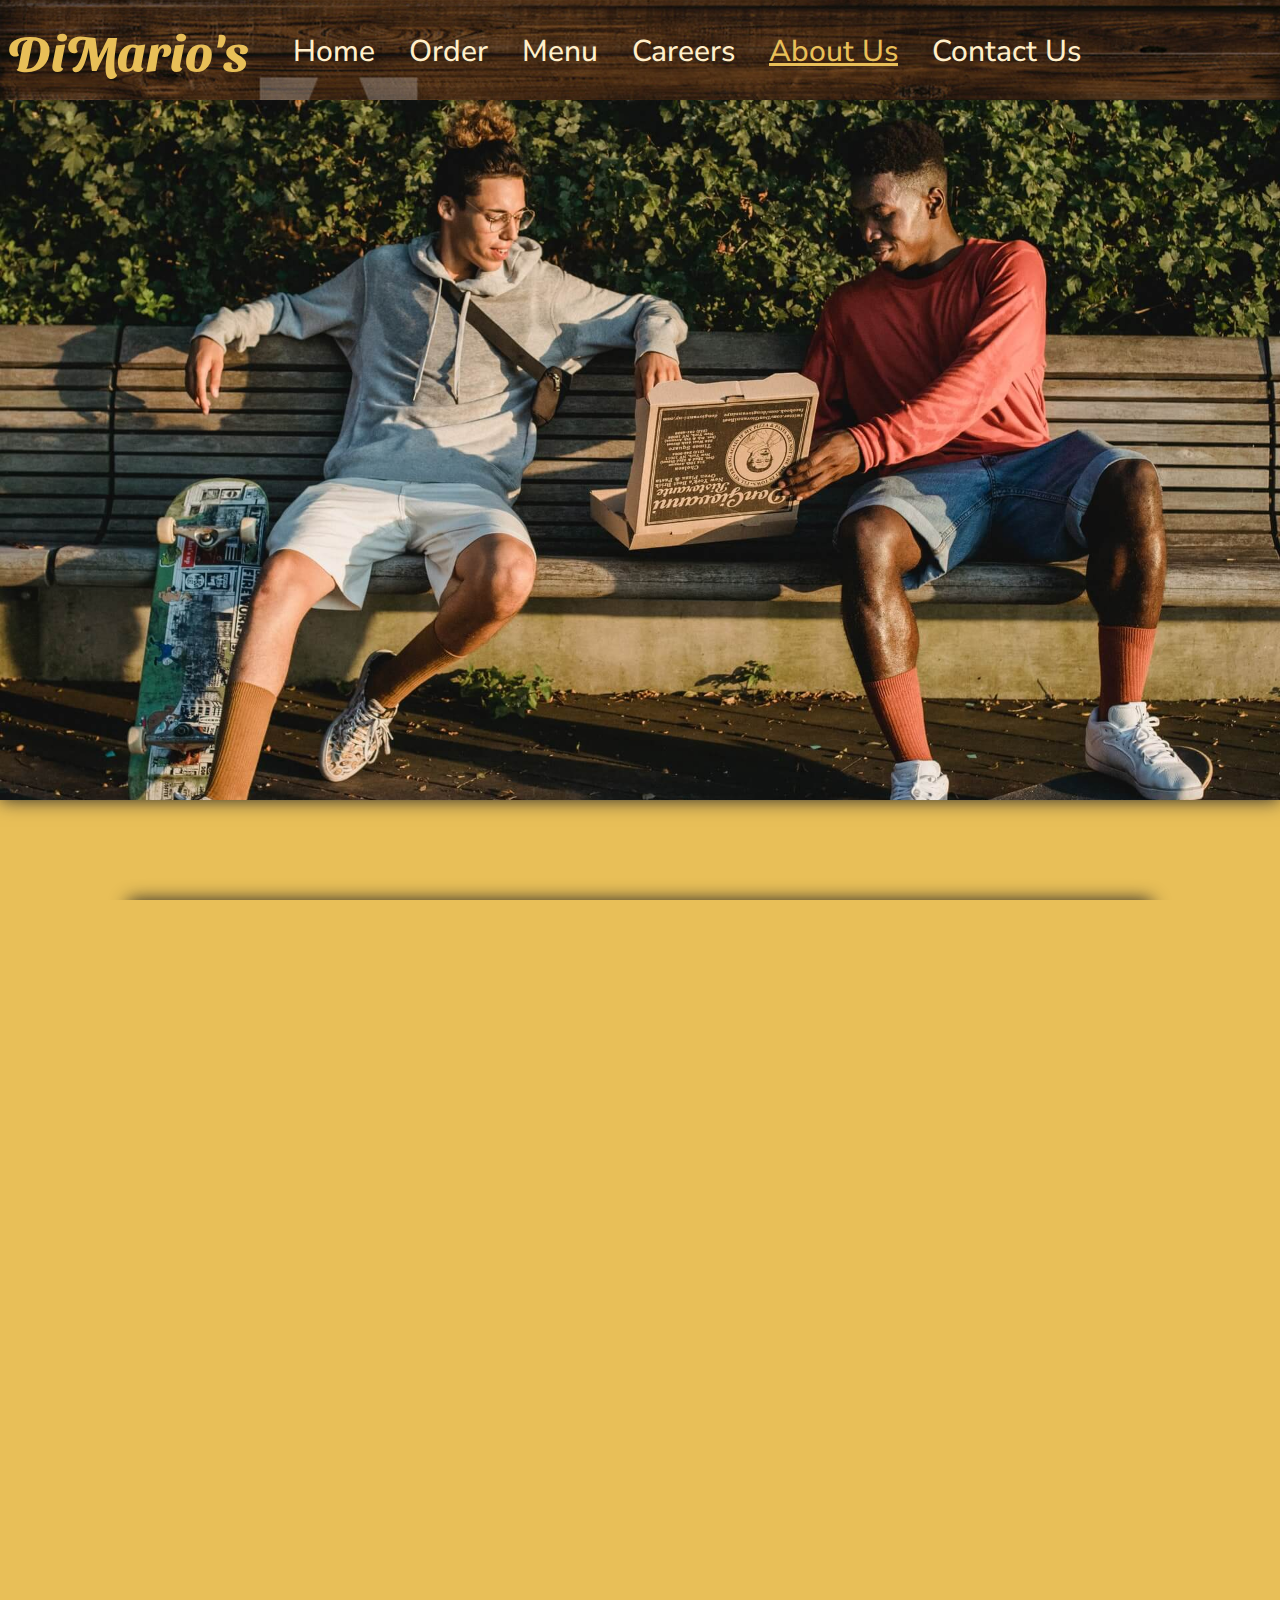
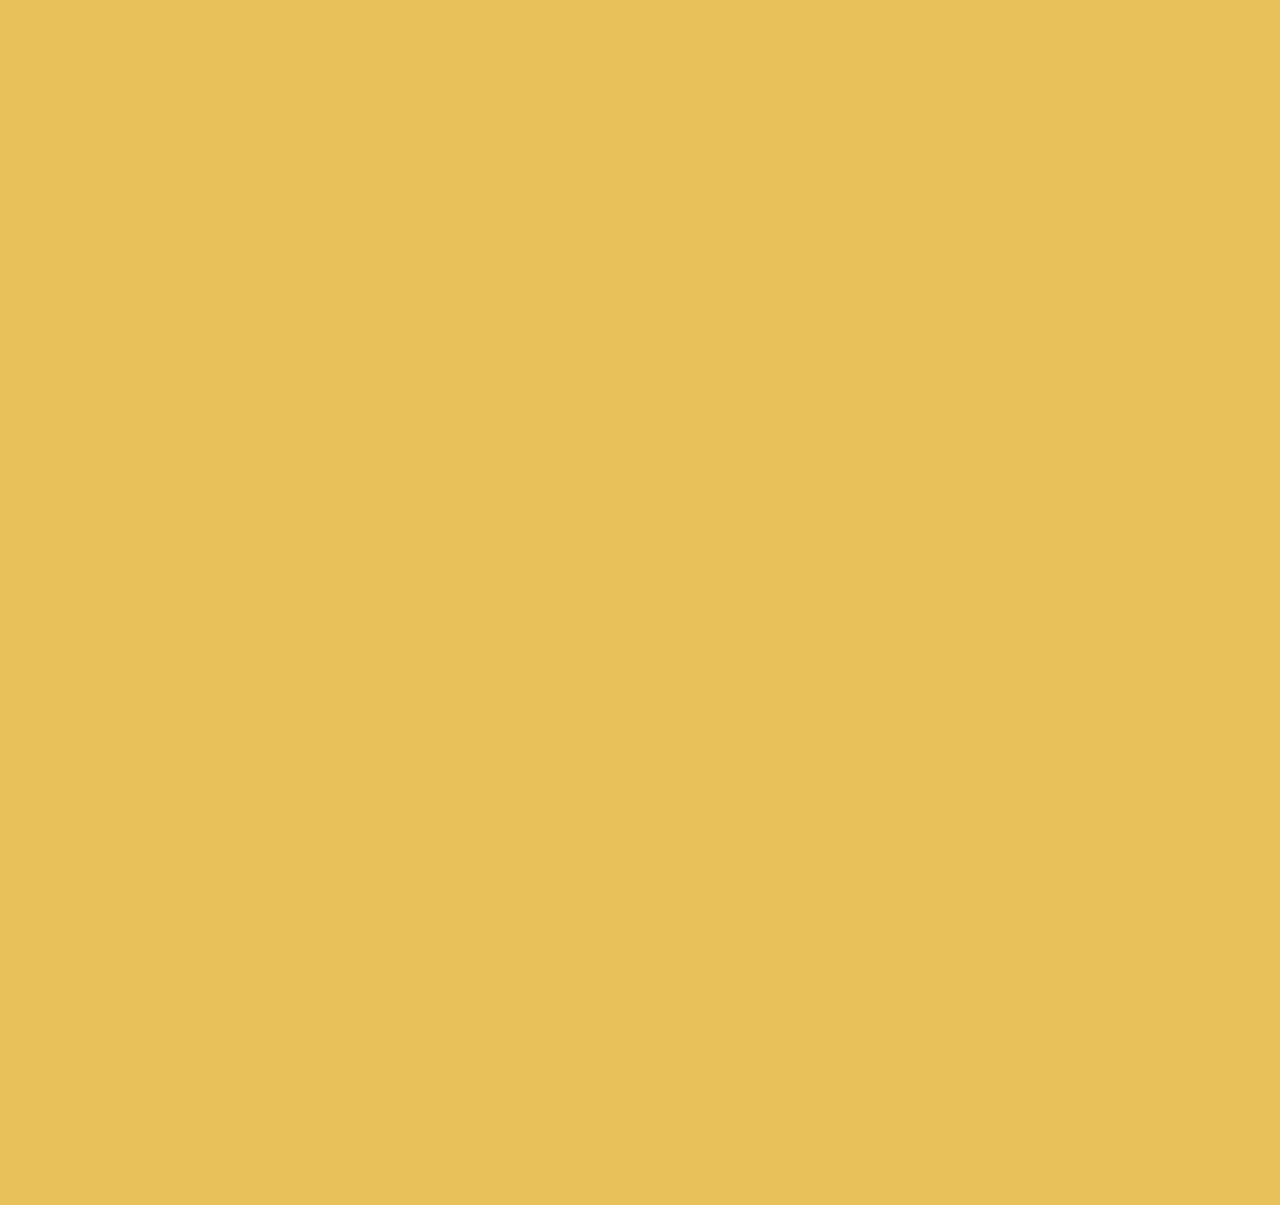
==== aboutus.html @ 4d378fe9 "Add files via upload" ====
<!DOCTYPE html>
<html> 
    <head>
        <title>DiMario's</title>
        <link rel="stylesheet" href="style.css">
        <link rel="preconnect" href="https://fonts.gstatic.com">
        <link rel="stylesheet" href="https://fonts.googleapis.com/css2?family=Sansita+Swashed&display=swap">
        <link rel="stylesheet" href="https://fonts.googleapis.com/css2?family=Nunito+Sans:wght@600&display=swap">
        <meta name="viewport" content="width=device-width, initial-scale=1.0">
    </head>

    <body>   
        <header>
            <nav class="navbar">
            <div class="logo" onclick="document.location='index.html'">
                <h1>DiMario's </h1></div>
            
                <ul class="navlinks" id="navlinks">
                    </li>
                    <li><a href="index.html">Home</a></li>
                    <li><a href="https://deliveroo.ie/" target="_blank" >Order</a></li>
                    <li><a href="menu.html">Menu</a></li>
                    <li><a href="careers.html">Careers</a></li>
                    <li><a class="current" href="aboutus.html">About Us</a></li>
                    <li><a href="#footer">Contact Us</a></li>
                  </ul>
            </nav>
        </header> 

            <div class="hero_about"></div>
           
            <div class="history">
                <img class="image_history" src="image_history.jpg" alt="History Image">
                <div class="history_text">
                    <div class="history_headline">
                        <h2>Our History</h2>
                    </div>
                    <div class="history_description">
                    <p>Founded in Bray in 2020, DiMario's offers a wide range of classic and very innovative gourmet pizzas to create a distinctive and contemporary eating style for you to enjoy at home. Founder Mario has spend his early days in Napoli, learning traditional levain sourdough bread making, Romano & Neapolitan cooking techniques, sourcing the best quality ingredients and honing his taste buds to bring you the pizzas that dreams are made of.
                    <br>
                    <br>
                    We are proud to house one of the first Neapolitan wood-burning pizza ovens hand built in Dublin by real Neapolitan Artisans –  built to fit onsite using ancient Neapolitan techniques. It was not just the stones and clay from Naples they imported back but incredibly the oven maker himself!</p> </div>
                </div>
            </div>

            <div class="food">
                <div class="food_text">
                    <div class="food_headline">
                    <h2>Our Ingredients</h2>
                    </div>
                    <div class="food_description">
                    <p>Welcome to my kitchen! We are committed to providing a great food experience in your own home, using the finest ingredients from local and artisan Italian suppliers. <br> <br> We slice our meats fresh, not frozen, to ensure the quality remains at the highest level. <br> <br> We are an Irish Company with an Italian connection. When it comes to quality and flavour, we know that local tastes best. Where possible, we rely on food suppliers from the island of Ireland. We realise the importance of provenance and loyalty and ensure that quality is always our top priority. Each of our suppliers are BRC certified and undergo frequent audits throughout the year.</p>
                    </div>
                </div>
                <img class="image_food" src="image_food.jpg" alt="Food Image">
            </div>
        
            <div class="philosophy">
                <img class="image_philosophy" src="image_philosophy.jpg" alt="Philosophy Image">
                 <div class="philosophy_text">
                    <div class="philosophy_headline">
                    <h2>Our Philosphy</h2>
                 </div>
                 <div class="philosophy_description">
                    <p>Every slice of cheese. <br>Every spoonful of our homemade sauce. <br> Every bread we lovingly knead and shape. <br>We pour our heart and soul into every inch of pizza we serve. This is our mission. <br> <br>Stress free, family friendly, community orientated, customer focussed and bursting with a large range of healthy, organic wholefoods. We are unusual with respect to putting our customers and the planet’s health first and foremost when choosing our high quality, natural, organic products. <br> <br> As a business, we are striving to be carbon neutral and we're actively looking for ways to reduce and eliminate the plastic packaging in our boxes</p>

             </div>
         </div>
        </div>

        <a name="footer"></a>
        <div class="footer" id class="footer">
            <div class="address">
                <h2>Find Us</h2>
                <p><a href="https://goo.gl/maps/X4QhqqdxB6TDcAVm9" target="_blank">57 Sugarloaf Crescent<br>Bray, Co.Wicklow<br>A98 F9P2 </a></p>
            </div>
            <div class="contact">
                <h2>Contact Us</h2>
                <p>Phone: <a href="tel:0860-555555" >0860-555555</a><br>Email: <a href="mailto:jobs@dimariosbray.com">jobs@dimariosbray.com</a><br>Social Media <a href="https://www.facebook.com/" target="_blank" > <img class="facebook_footer" src="facebook_footer.svg" alt="Social Media Facebook"> </a>   <a href="https://www.instagram.com/" target="_blank" > <img class="instagram_footer" src="instagram_footer.svg" alt="Social Media Facebook"> </a></p>
            </div>
            <div class="hours">
                <h2>Opening Hours</h2>
                <p>Tuesday & Wednesday from 11am to 8pm<br>Thursday, Friday, & Saturday from 11am to 10pm<br>Sunday from 11am to 7pm</p>
            </div>
        </div>

</body>
</html>
---- style.css ----
html,body {
    background-color: #E8BF58;
    width: 100%;
    height: 100%;
    margin: 0px;
    padding: 0px;
    overflow-x: hidden; 
    font-family: 'Nunito Sans', sans-serif;
    color: #FFEFCA;
}

/*Navigation*/

.navbar {
    width: 100%;
    height: 100px;
    background-image: url("nav_background.jpg");
    background-size: cover;
    background-position: 10% 15%;
    display: flex;
    position: relative;

}

.logo {

    width: 20%;
    height: 100px;
    text-align: center;
    top: 20px;
    position: absolute;
    cursor: pointer;
    
}

h1 {
    max-width: 35%;
    max-height: 50%;
    font-size: 50px;
    color: #E8BF58;
    margin: auto;
    padding: 5px;
    border-radius: 5px;
    display:inline;
    font-family: 'Sansita Swashed', cursive;
}

h1:hover {
    color: #758973;
}



.navlinks {
    width: 80%;
    height: 100px;
    padding-top: 15px;
    text-align: center;
    position: absolute;
    left: 120px;

}

.navlinks a {
    text-decoration: none;
    font-weight: 500;
    font-size: 30px;
    color: #FFEFCA;
    text-align: center;
}

a.current {
    color: #E8BF58;
    padding-bottom: 2px;
    text-decoration: underline;
}

ul li {
    display: inline;
    padding-left: 30px;
    margin-top: auto;
   }



 .navlinks a:hover {
    color: #758973;
 }


  /*Hero Main*/

 .hero {
    width: 100%;
    height: 700px;
    background-image: url("hero_home.jpg");
    background-repeat: no-repeat;
    background-size: cover;
    background-position: 10% 30%;
    margin: auto;
    box-shadow:  0 0 18px #262626;
    position: relative;

 }

 .orderbutton  {
    margin: 0;
    position: absolute;
    top: 85%;
    left: 50%;
    -ms-transform: translate(-50%, -80%);
    transform: translate(-50%, -80%);
    width: 30%;
    height: 60px;
    background-color: #E8BF58;
    color: #262626;
    font-size: 30px;
    cursor: pointer;
    outline: 3px solid #262626;
    outline-offset: -6px;
    border-radius: 5px;
    font-family: 'Nunito Sans', sans-serif;
    padding: 5px;
    font-weight: 700;

 }

 button:hover {
  background-color: #758973;
  color: #262626;
  outline: 3px solid #262626;
  outline-offset: -6px;
  border: none;
  padding: 5px;

 }



/*H2 Headlines*/

 .description {
    width: 100%;
    height: 150px;
    margin: auto;
    text-align: center;
 }

h2 {
    height: auto;
    width: 70%;
    font-size: 30px;
    text-align: center;
    margin-top: 50px;
    margin-left: auto;
    margin-right: auto;
    margin-bottom: 0;
    color: #262626;
    font-family: 'Sansita Swashed', cursive;

}

/*Selection Main*/

.selection {
    width: 85%;
    height: 600px;
    margin: auto;
    background-color: #262626;
    border-radius: 5px;
    box-shadow:  0 0 18px #262626;
}

.about, .menu, .careers {
     width: 33.33%;
     height: 600px;
     float:left;
     background-color: #262626;
     border-radius: 5px;
     position: relative;
 }

 .about_img  {
    width: 90%;
    height: 300px;
    margin-top: 15px;
    margin-left: auto;
    margin-right: auto;
    background-image: url("AboutUs.jpg");
    background-repeat: no-repeat;
    background-size: cover;
    background-position: 10% 30%;
    border-radius: 5px;
   
 }

 .menu_img {
    width: 90%;
    height: 300px;
    margin-top: 15px;
    margin-left: auto;
    margin-right: auto;
    background-image: url("menu.jpg");
    background-repeat: no-repeat;
    background-size: cover;
    background-position: 10% 30%;
    border-radius: 5px;
 }

 .careers_img {
    width: 90%;
    height: 300px;
    margin-top: 15px;
    margin-left: auto;
    margin-right: auto;
    background-image: url("careers.jpg");
    background-repeat: no-repeat;
    background-size: cover;
    background-position: 10% 30%;
    border-radius: 5px;
 }


 .about_text p, .menu_text p, .careers_text p {
     width: 80%;
     text-align: center;
     margin:auto;
     padding-top: 20px;
     font-size: 18px;
     color: #FFEFCA;
 }

 .aboutbutton, .menubutton, .careersbutton {
    margin: auto;
    position: absolute;
    top: 95%;
    left: 50%;
    -ms-transform: translate(-50%, -95%);
    transform: translate(-50%, -95%);
    width: 90%;
    height: 50px;
    background-color: #E8BF58;
    color: #262626;
    font-size: 30px;
    cursor: pointer;
    outline: 3px solid #262626;
    outline-offset: -6px;
    border-radius: 5px;
    font-family: 'Nunito Sans', sans-serif;
 }


.social {
    width: 100%;
    height: 150px;
   text-align: center;
   padding-bottom: 30px;
 }


 .social a {
     color: #758973;
 }

 .social a:hover {
    color: #262626;
    cursor: pointer;
}

.facebook, .instagram {
     width: 60px;
     height: 60px;
     margin: auto;
 }

 .facebook:hover {
    background-color: #758973;
    cursor: pointer;
}
.instagram:hover {
    background-color: #758973;
    border-radius: 15px;
    cursor: pointer;
}

.images  {
    width: 100%;
    overflow: auto;
    margin: auto;
    text-align:center;
    background-color: #262626;
    padding-bottom: 30px;
    margin-bottom: 50px;
    padding-top: 30px;
    box-shadow:  0 0 18px #262626;
    border-radius: 10px;
 }


 .images img {
    max-width: 75%;
    max-height: 75%;
    display:inline-block;
    margin: 40px;
    border-left: 6px solid;
    border-right: 6px solid;
    border-color: #E8BF58;
    border-radius: 10px;
 }

 .images img:hover {
    border-color: #758973;
    opacity: 0.7;
    cursor: pointer;
    transition-delay:0.2s;
 }


  /*About Us*/

  .hero_about {
    width: 100%;
    height: 700px;
    background-image: url("hero_about.jpg");
    background-repeat: no-repeat;
    background-size: cover;
    background-position: 25% 0;
    margin-bottom: 100px;
    box-shadow:  0 0 18px #262626;
 }

 /*History*/

  .history, .philosophy, .food {
    width: 80%;
    height: 500px;
    margin: auto;
    display: flex; 
    margin-bottom: 50px;
    background-color: #262626;
    box-shadow:  0 0 18px #262626;
    border-radius: 5px;
  }



  .history_text, .philosophy_text {
    float: left;
    width: 60%;
    height: 500px;
    padding: 30px;
}

  .history_headline, .food_headline, .philosophy_headline {
      margin-bottom: 10px;
      text-align: center;
      height: 50px;

  }
  .history_headline h2, .food_headline h2, .philosophy_headline h2, .work_headline h2 {
     color: #758973;
     width: 100%;
     padding: 0;
     margin: auto;
     font-size: 40px;
  }
 

  .history_description p, .food_description p, .philosophy_description p, .work_description p {
     padding-top: 20px;
     font-size: 20px;
     color: #FFEFCA;
     margin-right: auto;
     margin-left: auto;
 }

 .history img, .food img, .philosophy img {
    max-width: 500px;
    max-height: 500px;
    border-radius: 5px;
 }


 .food_text {
    width: 65%;
    float: left; 
    height: 500px;
    padding: 30px;
}

.food img {
    float: right;

 }


 /*Careers Page*/
 .hero_careers {
    width: 100%;
    height: 700px;
    background-image: url("hero_careers.jpg");
    background-repeat: no-repeat;
    background-size: cover;
    background-position: 25% 0;
    margin-bottom: 50px;
    box-shadow:  0 0 18px #262626;
   
 }

 .positions {
     display: flex;
     width: 80%;
     height: 350px; 
     background-color: #262626;
     margin: auto;
     border-radius: 5px;
     text-align:center;
     margin-bottom: 50px;
     display: flex;
     flex-direction: row;
     box-shadow:  0 0 18px #262626;
 }

.job_1, .job_2, .job_3 {
    width: 30%;
    height: 250px;
    margin: auto;
    margin-top: 10px;
}

.positions h2 {
    font-size: 40px;
    color: #758973;
    text-align: left;
    padding: 0;
    margin: 10px;
}

.position_text {
    margin-right:auto;
    margin-top: auto;
    margin-top: 0;
    padding-left: 30px;
    padding-right: 30px;
}

.positions p {
    text-align: left;
    font-size: 18px;
    color: #FFEFCA;   
}

.work_text {
    margin: auto;
    padding-left: 30px;
    padding-right: 30px;
    padding-top: 0;
}

.work {
    width: 100%;
    height: 650px;
    margin: auto;
    display: flex; 
    margin-bottom: 50px;
    background-color: #262626;
    box-shadow:  0 0 18px #262626;
    border-radius: 5px;
  }



.work p{
    text-align: center;
}
.work b {
    font-family: 'Sansita Swashed', cursive;
    font-size: 30px;
}


.work img {
    max-width: 100%;
    max-height: 100%;
    border-radius: 5px;
 }



 .apply {
    width: 80%;
    height: 500px;
    margin: auto;
    display: flex; 
    margin-bottom: 50px;
    background-color: #262626;
    box-shadow:  0 0 18px #262626;
    border-radius: 5px;
 }

 .apply h2, .work h2 {
    font-size: 40px;
    color: #758973;
    text-align: center;
    padding: 0;
    margin-right: auto;
    margin-left: auto; 
    margin-top: 5px;
    margin-bottom: 10px;
    font-size: 50px;
   
 }

.apply_text {
    width: 100%;
    margin-right:auto;
    margin-top: 10px;
    text-align: center;
}

.apply p {
    text-align: center;
    font-size: 20px;
    color: #FFEFCA;   
    margin-bottom: 0;
}

.apply li {
    text-align: center;
    font-size: 20px;
    color: #FFEFCA;   
    margin-bottom: 0;
}

.apply_button {
    width: 100%;
    margin: auto;
    text-align: center;
    margin-top: 50px;
    }

.apply_button p {
    text-align: center;
    font-size: 18px;
    color: #FFEFCA;   
    margin-right: auto;
    margin-left: auto;

}

img.email {
    width: 40px;
    height: 40px;
    margin: auto;
    vertical-align: middle;
}


.apply a {
    color: #758973;
    font-size: 30px;
}

    /*Menu*/
.allergy {
    width: 70%;
    height: 250px;
    margin: auto;
    background-color: #262626;
    border-radius: 5px;
    box-shadow:  0 0 18px #262626;
    margin-top: 20px;
    display: flex;
    margin-bottom: 50px;
    margin-top: 50px;
}

.allergy_text {
    width: 60%;
}

.allergy_headline {
    height: 50px;
    padding: 10px;
}

.allergy_headline h2 {
    font-size: 40px;
    color: #758973;
    text-align: center;
   margin: auto;
   margin-bottom: 20px;

}

.allergy_description p {
    width: 80%;
    text-align: center;
    margin:auto;
    padding-top: 20px;
    font-size: 18px;
    color: #FFEFCA;
    font-size: 18px;
}

img.vegeterian, img.vegan, img.nut, img.fish, img.gluten{
    width: 40px;
    height: 40px;
    vertical-align: middle;
    margin-right: 10px;
   
}

.allergy_icons_1 {
    width: 250px;
    margin: auto;
    margin-left: 50px;
}

.allergy_icons_2 {
    width: 250px;
    margin: auto;
    margin-left: 50px;
}

.allergy_1, .allergy_2, .allergy_3, .allergy_4, .allergy_5 {
    display: flex;
    flex-direction: row;

}

.allergy p{
    vertical-align: middle;
    font-size: 18px;
}

.starter, .main, .dessert  {
    width: 100%;
    height: 680px;
    margin: auto;
    margin-bottom: 50px;
    background-color: #262626;
    border-radius: 5px;
    box-shadow:  0 0 18px #262626;
    margin-top: 20px;
}

.dessert {
    height: 500px;
}

.main {
    height: 1250px;
}
.starter_text, .main_text1, .dessert_text {
    width: 90%;
    height: 500px;
    display: flex;
    flex-direction: row;
    margin: auto;
}

.dessert_text {
    width: 80%;
    text-align: center;
    height: 400px;
}

.dessert_1, .dessert_2 {
    display: flex;
    flex-direction: row;
}

.main_text2 {
    width: 90%;
    height: 450px;
    display: flex;
    flex-direction: row;
    margin: auto;
    margin-top: 100px;
}

.starter_headline, .main_headline, .dessert_headline {
    width: 100%;
    height: 50px;
    padding: 10px;
    text-align: center;
    margin-bottom: 30px;
}

.starter_headline h2, .main_headline h2, .dessert_headline h2 {
    font-size: 50px;
    color: #758973;
    text-align: center;
    padding: 0;
    margin: auto;
    margin-bottom: 30px;

}

.starter_1, .starter_2, .starter_3, .starter_4 {
    width: 20%;
    height: 400px;
    margin: auto;
    text-align: center;
    }

.main_1, .main_2, .main_3, .main_4, .main_5, .main_6, .main_7, .main_8 {
    width: 20%;
    height: 400px;
    margin: auto;
    text-align: center;
        }

.dessert_1, .dessert_2 {
    height: 400px;
    margin: auto;
    text-align: center;
}

img.imgstarter_1, img.imgstarter_2, img.imgstarter_3, img.imgstarter_4 {
    max-width: 80%;
    max-height: 80%;
   border-radius: 5px;
}

img.imgmain_1, img.imgmain_2, img.imgmain_3, img.imgmain_4, img.imgmain_5, img.imgmain_6, img.imgmain_7, img.imgmain_8 {
    max-width: 80%;
    max-height: 80%;
    border-radius: 5px;
 }

 img.imgdessert_1,  img.imgdessert_2  {
    max-width: 80%;
    max-height: 80%;
    border-radius: 5px;
 }

b {
    font-family: 'Sansita Swashed', cursive;
    font-size: 30px;
}

.starter p, .main p {
    font-size: 18px;
    height: 130px;
    margin-top: 0;
}

.dessert p {
    font-size: 18px;
    margin-top: 0;
    margin-left: 20px;
    margin-right: 20px;
    text-align: center;
    width: 500px;
    height: 300px;
}
.dessert_1 p {
    margin-left: 20px;
    margin-right: 50px;
}


 /*Footer*/

 .footer {
    width: 800%;
    height: 250px;
    padding-bottom: 5px;
    background-color: #14181b;
    margin-top: 20px;
    box-shadow:  0 0 18px #14181b;
}

.address, .hours, .contact {
    width: 350px;
    margin-left: 50px;
    margin-top: 30px;
    float: left;
    color: #FFEFCA;
    background-color: #14181b;
}

.hours h2, .address h2, .contact h2 {
    font-size: 30px;
    text-align: left;
    color: #758973;
    display: inline;
    width: 100%;
 }

 .hours p, .address p, .contact p {
    margin-top: 20px;
 } 

 .contact a, .address a {
    color: #758973;
}

img.instagram_footer, img.facebook_footer {
    width: 30px;
    height: 30px;
    vertical-align: middle;
    text-decoration: none;
}


@media screen and (max-width: 700px) {

   
    .logo {
        width: 100%;
        margin: auto;
        height: 75px;
        top: 10px;
    }
    
   .navbar {
       width: 100%;
       height: 150px;
       text-align: center;
    
    
   }

   .navlinks {
       width: 100%;
       padding: 0;
       margin: auto;
       display: flex;
       flex-direction: row;
       height: 120px;
       text-align: center;
        position: absolute;
        text-align: center;
        left: 0;
    }

    ul li {
        display: inline;
        margin-top: auto;
        margin-left: auto;
        margin-right: auto;
       }

   .navlinks a{
    font-weight: 500;
    font-size: 20px;
   }


    .description {
        width: 100%;
        height: 150px;
        margin: auto;
     }

    h2{
        width: 90%;
        font-size: 27px;
        padding-bottom: 0;
    }
    
    .selection {
      width: 95%;
      height: 1900px;
      padding: 0; 
        }

    .about, .menu, .careers {
      float: none;
      width: 95%;
      height: 600px;
      margin: auto;
      padding: 15px;
      margin-bottom: 10px;
    
    }

    .about_img {
        width: 100%;
        height: 350px;
        background-image: url("AboutUs.jpg");
        background-repeat: no-repeat;
        background-size: cover;
        background-position: 10% 30%;
        border-radius: 10px;
        margin: auto;
    }

    .hero, .hero_about, .hero_careers  {
        width: 100%;
        height: 500px;
    }
    .hero_careers {
        margin-bottom: 50px;
    }

    .orderbutton  {
        width: 60%;

    }

    .footer {
        width: 100%;
        height: 500px;

    }

     .address, .hours, .contact {
         clear: left;
         width: 100%;
         height: 150px;
         background-color: #14181b;
         padding: 20px;
         margin: 0;
     }
    

     .address,.hours, p {
        padding-bottom: 20px;
     }

     .images {
         width: 95%;
         overflow: hidden;
     }



    .image_1, .image_2, .image_3, .image_4, .image_5 {
      width: 90%;
      max-width: 500px;
      max-height: 500px;
      display:block;
      border-top: 2px solid;
      border-bottom: 2px solid;
      border-left: none;
      border-right: none;
      border-color: #E8BF58;
    } 
    
    .history, .philosophy {
        flex-direction: column-reverse;
    }



    .history, .food, .philosophy {
        height: 1100px;
        text-align: center;
        width: 90%;
        position: relative;
    
    }

    .food {
        display: flex;
        flex-direction: column;
    }

    .history h2, .food h2, .philosophy h2 {
        font-size: 50px;
        padding: 0;
        margin: auto;
        margin-top: 20px;
        position: absolute;
        top: 5px;
    }

    .history_description, .food_description, .philosophy_description {
        position: absolute;
        top: 70px;
    }


    .history p, .food p, .philosophy p {
        margin: 10px;
        padding-bottom: 30px;
    }


    img.image_history, img.image_food, img.image_philosophy {
        max-width: 100%;
        max-height: 500px;
        border-radius: 5px;
        padding: 0;
        position: absolute;
        left: 0;
        right: 0;
        bottom: 0;
        margin: auto;
     }

 

 .history_text, .food_text, .philosophy_text {
        display: block;
        width: 100%;
        height: 500px;
        padding: 0;
        margin: auto;
}

.positions {
    display:flex;
    flex-direction: column;
    height: 900px;
    width: 90%;
}

.job_1, .job_2, .job_3 {
    width: 100%;
    margin-bottom: 40px;
}

.apply {
    width: 90%;
    height: 650px;
    position: relative;
}


.apply h2 {
    position: absolute;
    top: 5px;
    margin: auto;
    width: 100%;
    font-size: 50px;
}

.apply_button {
    position: absolute;
    top: 50px;
}

.apply_description {
    position: absolute;
    top: 200px;
   padding: 20px;
}

img.image_work {
    width: 100%;
    height: 90%;
    margin: auto;
}

.work_headline {
    margin-top: 20px;
}

.work {
    height: 1200px;
    width: 90%;
    display:flex;
    flex-direction: column;
}
 
}
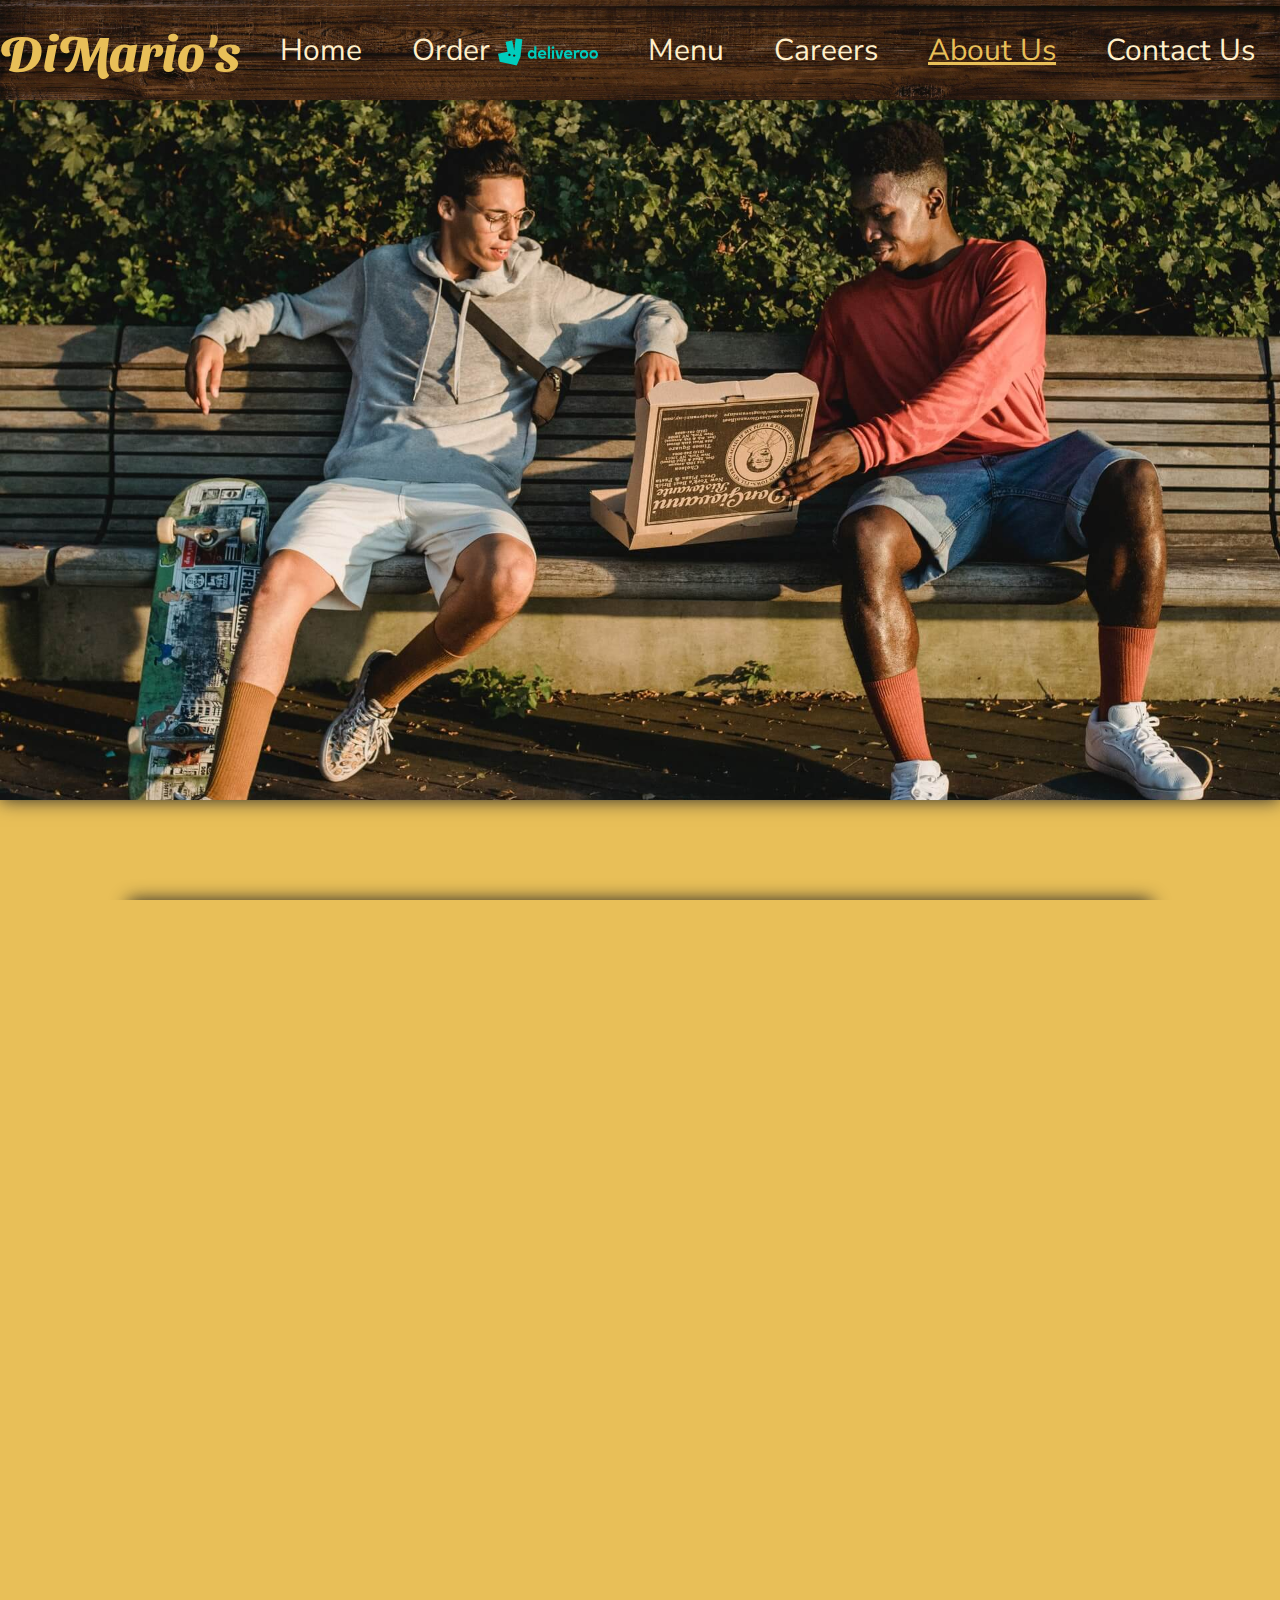
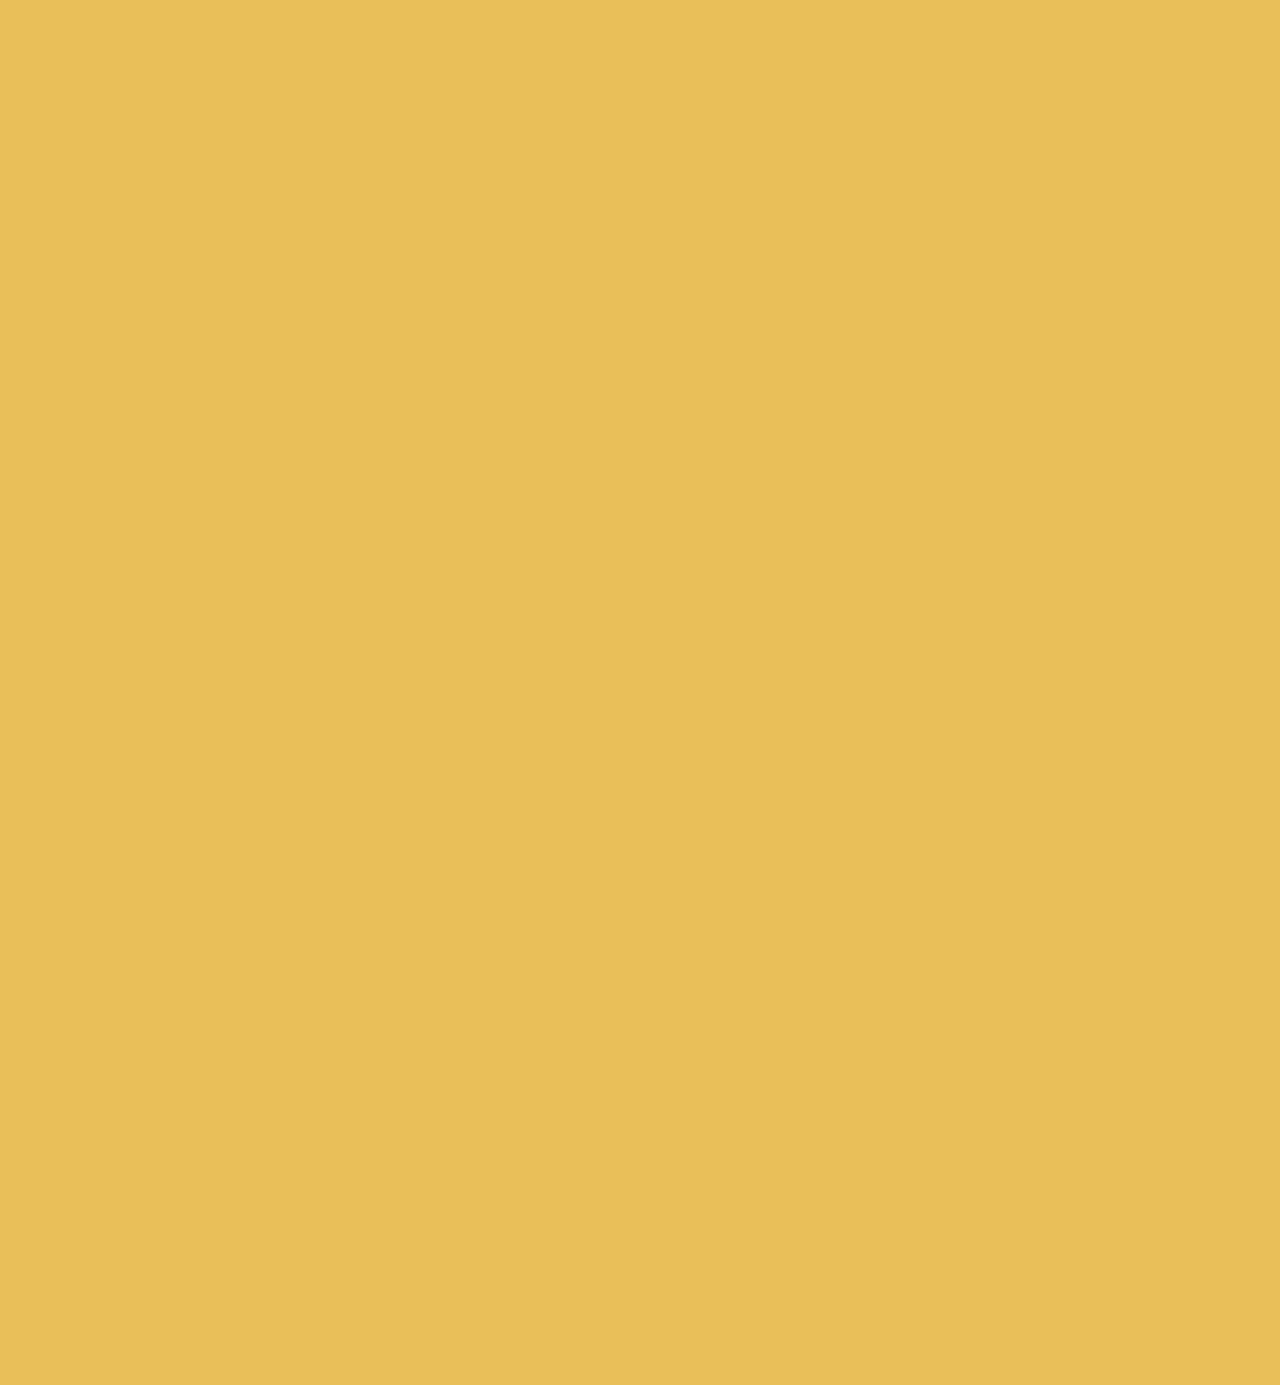
==== commit 049be4fb: "Add files via upload" ====
--- a/aboutus.html
+++ b/aboutus.html
@@ -1,7 +1,10 @@
 <!DOCTYPE html>
 <html> 
     <head>
-        <title>DiMario's</title>
+        <title>DiMario's - About Us</title>
+        <meta name="description" content="DiMario's - Founded in Bray in 2020, DiMario's offers a wide range of classic and very innovative gourmet pizzas to create a distinctive and contemporary eating style for you to enjoy at home">
+        <meta name="keywords" content="Pizza in Bray,Bray,Bray Sea Front,Dublin,Artisan Food,Italian Pizza,Italian Food,Vegan Food,Vegetarian Food,">
+        <meta name="author" content="Jennifer Feckler">
         <link rel="stylesheet" href="style.css">
         <link rel="preconnect" href="https://fonts.gstatic.com">
         <link rel="stylesheet" href="https://fonts.googleapis.com/css2?family=Sansita+Swashed&display=swap">
@@ -11,20 +14,34 @@
 
     <body>   
         <header>
-            <nav class="navbar">
-            <div class="logo" onclick="document.location='index.html'">
-                <h1>DiMario's </h1></div>
+            <nav class="navbar" id="navbar">
+                <div class="logo" onclick="document.location='index.html'">
+                    <h1>DiMario's </h1></div>
             
-                <ul class="navlinks" id="navlinks">
-                    </li>
-                    <li><a href="index.html">Home</a></li>
-                    <li><a href="https://deliveroo.ie/" target="_blank" >Order</a></li>
-                    <li><a href="menu.html">Menu</a></li>
-                    <li><a href="careers.html">Careers</a></li>
-                    <li><a class="current" href="aboutus.html">About Us</a></li>
-                    <li><a href="#footer">Contact Us</a></li>
-                  </ul>
+                    <a href=# class=toggle-button>
+                            <img class=bars src="bars.svg" alt="Hamburger Menu">
+                    </a>
+            
+                    <div class="navbar-links">
+                        <ul>
+                        <li><a href="index.html">Home</a></li>
+                        <li><a href="https://deliveroo.ie/" target="_blank" >Order <img class=deliveroo src="deliveroo.svg" alt="Deliveroo Icon"></a></li>
+                        <li><a href="menu.html">Menu</a></li>
+                        <li><a href="careers.html">Careers</a></li>
+                        <li><a class="current" href="aboutus.html">About Us</a></li>
+                        <li><a href="#footer">Contact Us</a></li>
+                        </ul>
+                    </div>
             </nav>
+            <script>
+                const toggleButton = document.getElementsByClassName('toggle-button')[0]
+                const navbarLinks = document.getElementsByClassName('navbar-links')[0]
+                
+                toggleButton.addEventListener('click', () => {
+                    navbarLinks.classList.toggle('active');
+                })
+                
+                </script>
         </header> 
 
             <div class="hero_about"></div>
--- a/style.css
+++ b/style.css
@@ -14,36 +14,63 @@
 /*Navigation*/
 
 .navbar {
-    width: 100%;
-    height: 100px;
+    display: flex;
+    justify-content: space-between;
+    align-items: center;
     background-image: url("nav_background.jpg");
     background-size: cover;
     background-position: 10% 15%;
-    display: flex;
+    height: 100px;
     position: relative;
-
+  }
+
+  .navbar-links ul {
+    padding: 0;
+    display: flex;
+    margin-right: 300px;
+    width: 100%;
+ 
+}
+
+.navbar-links li {
+    list-style: none;
+}
+
+.navbar-links li a {
+    text-decoration: none;
+    color: #FFEFCA;
+    padding: 10px;
+    display: block;
+    font-size: 30px;
+}
+
+.toggle-button {
+    position: absolute;
+    top: 30px;
+    right: 10px;
+    flex-direction: column;
+    display: none;
+    width: 50px;
+    height: 50px;
+}
+
+img.bars {
+    height: 100%;
+    width: 100%;
 }
 
 .logo {
-
     width: 20%;
     height: 100px;
-    text-align: center;
-    top: 20px;
-    position: absolute;
     cursor: pointer;
-    
+    text-align: center;
 }
 
 h1 {
-    max-width: 35%;
-    max-height: 50%;
+   height: 100%;
     font-size: 50px;
     color: #E8BF58;
-    margin: auto;
-    padding: 5px;
-    border-radius: 5px;
-    display:inline;
+    margin-top: 20px;
     font-family: 'Sansita Swashed', cursive;
 }
 
@@ -51,29 +78,12 @@
     color: #758973;
 }
 
-
-
-.navlinks {
-    width: 80%;
-    height: 100px;
-    padding-top: 15px;
-    text-align: center;
-    position: absolute;
-    left: 120px;
-
-}
-
-.navlinks a {
-    text-decoration: none;
-    font-weight: 500;
-    font-size: 30px;
-    color: #FFEFCA;
-    text-align: center;
-}
-
-a.current {
+.navbar-links a:hover {
+    color: #758973;
+ 
+}
+.navbar-links a.current {
     color: #E8BF58;
-    padding-bottom: 2px;
     text-decoration: underline;
 }
 
@@ -124,8 +134,8 @@
     font-family: 'Nunito Sans', sans-serif;
     padding: 5px;
     font-weight: 700;
-
- }
+ }
+
 
  button:hover {
   background-color: #758973;
@@ -137,6 +147,11 @@
 
  }
 
+ img.deliveroo {
+     height: 30px;
+     width: 100px;
+     vertical-align: middle;
+ }
 
 
 /*H2 Headlines*/
@@ -291,6 +306,8 @@
     margin: auto;
     text-align:center;
     background-color: #262626;
+    background-image: url("nav_background.jpg");
+    background-size: cover;
     padding-bottom: 30px;
     margin-bottom: 50px;
     padding-top: 30px;
@@ -310,13 +327,6 @@
     border-radius: 10px;
  }
 
- .images img:hover {
-    border-color: #758973;
-    opacity: 0.7;
-    cursor: pointer;
-    transition-delay:0.2s;
- }
-
 
   /*About Us*/
 
@@ -335,7 +345,7 @@
 
   .history, .philosophy, .food {
     width: 80%;
-    height: 500px;
+    overflow: auto;
     margin: auto;
     display: flex; 
     margin-bottom: 50px;
@@ -410,9 +420,8 @@
  }
 
  .positions {
-     display: flex;
      width: 80%;
-     height: 350px; 
+     min-height: 350px;;
      background-color: #262626;
      margin: auto;
      border-radius: 5px;
@@ -807,72 +816,212 @@
     text-decoration: none;
 }
 
+@media screen and (max-width: 1000px) {
+
+.navbar-links {
+        width: 85%;
+        margin-left: 0;
+     }
+
+.navbar-links li a {
+        font-size: 20px;
+    }
+    
+.navbar-links ul {
+    margin-right: 0;
+    }    
+
+.selection {
+    height: 700px;
+    width: 90%;
+}
+
+h1 {
+    font-size: 40px;
+}
+
+.about, .menu, .careers {
+    height: 700px;
+}
+
+.allergy {
+    height: 500px;
+}
+
+.starter {
+    height: 650px;
+}
+
+.starter_text {
+    width: 90%;
+    height: 500px;
+    border-bottom: 2px solid;
+      border-left: none;
+      border-right: none;
+      border-color: #E8BF58;
+}
+
+.starter p {
+    font-size: 18px;
+    height: 280px;
+    margin-top: 0;
+}
+
+.main {
+    height: 1100px;
+}
+
+.dessert {
+    height: 700px;
+}
+
+.dessert_1, .dessert_2 {
+    border-bottom: 2px solid;
+    border-left: none;
+    border-right: none;
+    border-color: #E8BF58;
+    height: 300px;
+    margin-bottom: 80px;
+
+}
+
+.dessert_1 p, .dessert_2 p{
+   height: 200px;
+
+}
+
+.dessert_text {
+    display: flex;
+    flex-direction: column;
+}
+
+.main p {
+height: 220px;
+}
+
+
+.starter_1, .starter_2, .starter_3, .starter_4 {
+    margin-top: 0;
+}
+
+.main_text1, .main_text2 {
+    height: 470px;
+    border-bottom: 2px solid;
+    border-left: none;
+    border-right: none;
+    border-color: #E8BF58;
+    margin-top: 0;
+}
+
+.main_text2 {
+    margin-top: 20px;
+}
+
+.positions, .apply {
+    height: 550px;
+}
+
+.work {
+
+    display: flex;
+    flex-direction: column;
+    height: 1100px;
+}
+
+.history, .food, .philosophy {
+    width: 100%;
+    height: 700px;
+}
+
+img.image_history, img.image_food, img.image_philosophy {
+    margin-top: auto;
+    margin-bottom: auto;
+ }
+
+.footer {
+    display: flex;
+    flex-direction: column;
+    height: 550px;
+}
+
+
+}
 
 @media screen and (max-width: 700px) {
 
    
-    .logo {
+.logo {
         width: 100%;
-        margin: auto;
-        height: 75px;
-        top: 10px;
-    }
+        margin-left: 20px;
+        margin-top: 20px;
+        height: 80px;
+        text-align: left;
+}
     
-   .navbar {
-       width: 100%;
-       height: 150px;
-       text-align: center;
-    
-    
-   }
-
-   .navlinks {
-       width: 100%;
-       padding: 0;
-       margin: auto;
-       display: flex;
-       flex-direction: row;
-       height: 120px;
-       text-align: center;
-        position: absolute;
-        text-align: center;
-        left: 0;
-    }
-
-    ul li {
-        display: inline;
-        margin-top: auto;
-        margin-left: auto;
-        margin-right: auto;
-       }
-
-   .navlinks a{
-    font-weight: 500;
-    font-size: 20px;
-   }
-
-
-    .description {
+h1 {
+    margin: 0;
+}
+
+ .toggle-button {
+        display: flex;
+        margin-right: 20px;
+  }
+
+  .navbar-links {
+     display: none;
+     width: 100%;
+     text-align: center;
+  }
+
+  .navbar {
+      flex-direction: column;
+      align-items: flex-start;
+  }
+  
+
+  .navbar-links ul {
+    flex-direction: column;
+    width: 100%;
+    margin: 0;
+    margin-bottom: 10px;
+    background-color: #262626;
+    background-image: url("nav_background.jpg");
+    background-size: cover;
+    text-align: left;
+}
+
+.navbar-links li a{
+    width: 100%;
+    font-size: 30px;
+}
+
+
+.navbar-links.active  {
+    display: flex;
+    width: 100%;
+}
+
+.description {
         width: 100%;
         height: 150px;
         margin: auto;
      }
 
-    h2{
+h2{
         width: 90%;
         font-size: 27px;
         padding-bottom: 0;
     }
     
-    .selection {
+.selection {
       width: 95%;
-      height: 1900px;
+      height: 1950px;
       padding: 0; 
         }
 
-    .about, .menu, .careers {
+.about, .menu, .careers {
       float: none;
-      width: 95%;
+      width: 90%;
       height: 600px;
       margin: auto;
       padding: 15px;
@@ -894,6 +1043,7 @@
     .hero, .hero_about, .hero_careers  {
         width: 100%;
         height: 500px;
+        position:static;
     }
     .hero_careers {
         margin-bottom: 50px;
@@ -901,6 +1051,7 @@
 
     .orderbutton  {
         width: 60%;
+        position: relative;
 
     }
 
@@ -993,6 +1144,7 @@
         right: 0;
         bottom: 0;
         margin: auto;
+        margin-bottom: 10px;
      }
 
  
@@ -1059,5 +1211,152 @@
     display:flex;
     flex-direction: column;
 }
+
+.allergy {
+    width: 90%;
+    height: 700px;
+    display: flex;
+    flex-direction: column;
+}
+
+.allergy_text {
+    width: 100%;
+    height: 300px;
+    text-align: center;
+}
+
+.allergy_icons_1, .allergy_icons_2 {
+    padding: 0;
+    margin: 0;
+    width: 100%;
+    vertical-align: middle;
+
+}
+.allergy_1, .allergy_2, .allergy_3, .allergy_4, .allergy_5, .allergy_6 {
+    width: 50%;
+    margin:auto;
+    margin-bottom: 20px;
+    text-align: right;
+}
+
+img.vegeterian, img.vegan, img.nut, img.gluten, img.fish {
+    right: 0;
+    margin:auto;
+    vertical-align: baseline;
+}
+
+.allergy p {
+    margin: auto;
+    height: 100%;
+    margin-top: 20px;
+}
+
+.starter, .main, .dessert  {
+    width: 90%;
+    height: 1800px;
+    display: flex;
+    flex-direction: column;
+}
+
+.main {
+    height: 3500px;
+}
+
+.dessert {
+    height: 1000px;
+}
+
+.starter_headline, .main_headline, .dessert_headline {
+    width: 100%;
+    height: 50px;
+    padding: 10px;
+    text-align: center;
+    margin-bottom: 30px;
+}
+
+.starter h2, .main h2, .dessert h2{
+    width: 100%;
+    margin: 0;
+}
+
+.starter_text, .main_text1, .main_text2, .dessert_text {
+    width: 90%;
+    height: 100%;
+    display: flex;
+    flex-direction: column;
+    margin: auto;
+    margin-top: 0;
+    padding: 0;
+    text-align: center;
+}
+
+.starter_1, .starter_2, .starter_3, .starter_4 {
+    margin: auto;
+    width: 100%;
+    height: 400px;
+    border-top: none;
+    border-bottom: 2px solid;
+    border-left: none;
+    border-right: none;
+    border-color: #E8BF58;
+}
+
+.main_1, .main_2, .main_3, .main_4, .main_5, .main_6, .main_7, .main_8 {
+    margin: auto;
+    width: 100%;
+    height: 400px;
+    border-top: none;
+    border-bottom: 2px solid;
+    border-left: none;
+    border-right: none;
+    border-color: #E8BF58;
+        }
+
+.dessert_1, .dessert_2 {
+    margin: auto;
+    width: 100%;
+    height: 400px;
+    border-top: none;
+    border-bottom: 2px solid;
+    border-left: none;
+    border-right: none;
+    border-color: #E8BF58;
+    display: flex;
+    flex-direction: column;
+ }
+
+img.imgstarter_1, img.imgstarter_2, img.imgstarter_3, img.imgstarter_4 {
+   width: 50%;
+   height: 40%;
+   border-radius: 5px;
+}
+
+img.imgmain_1, img.imgmain_2, img.imgmain_3, img.imgmain_4, img.imgmain_5, img.imgmain_6, img.imgmain_7, img.imgmain_8 {
+    width: 50%;
+   height: 40%;
+   border-radius: 5px;
+ }
+
+ img.imgdessert_1,  img.imgdessert_2  {
+    width: 50%;
+    height: 40%;
+    border-radius: 5px;
+    margin: auto;
+ }
+
+ .dessert p {
+    font-size: 18px;
+    margin: auto;
+    text-align: center;
+    width: 100%;
+}
+
+.main p, .starter p {
+    height: 100px;
+}
+
+.starter_text, .dessert_text, .main_text1, .main_text2 {
+    border-bottom: none;
+}
  
 }